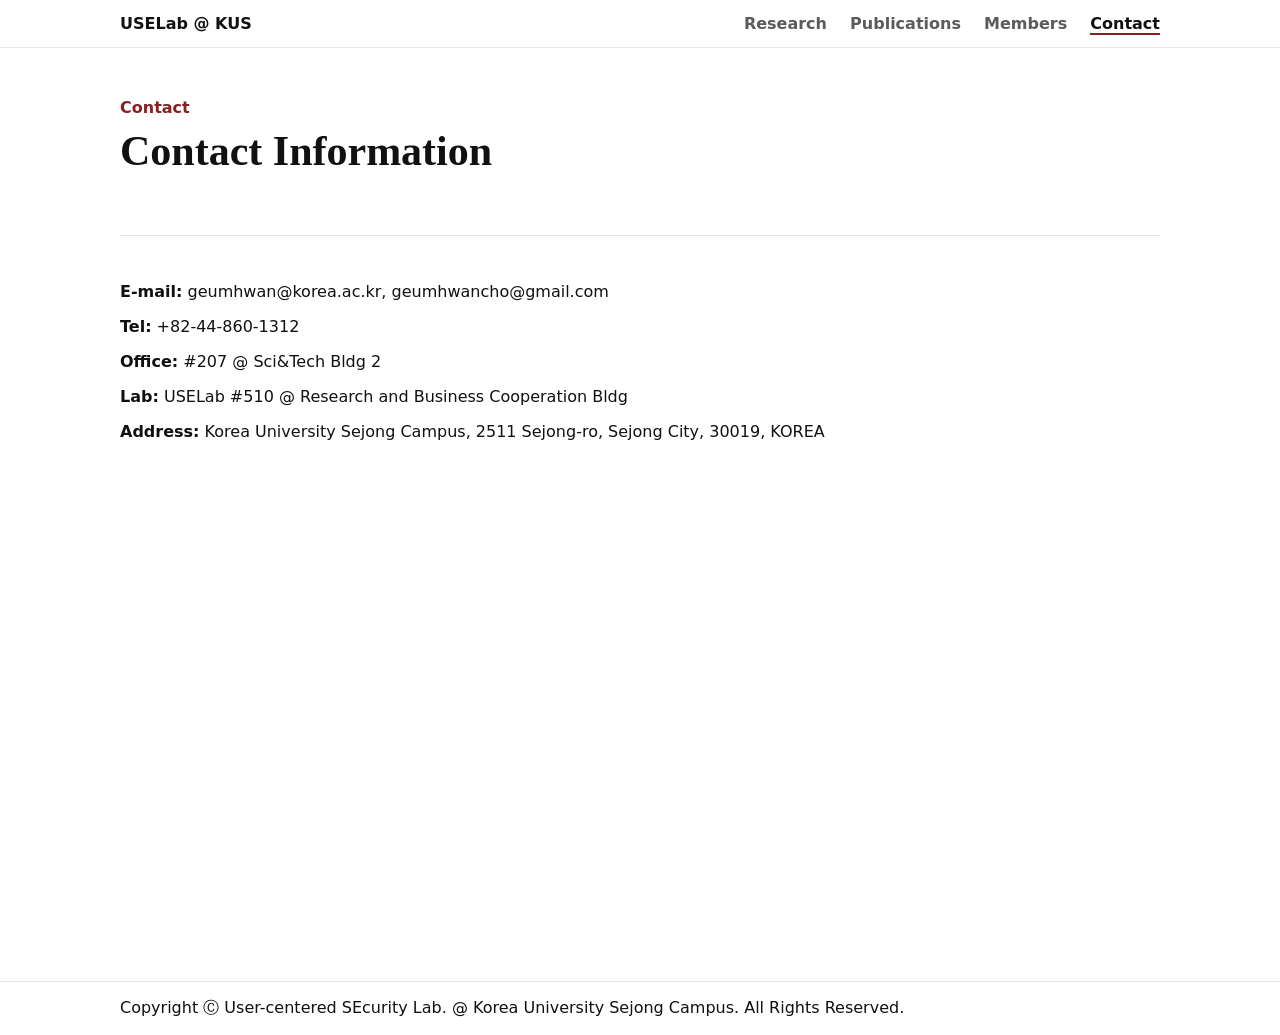
==== contact.html @ af9ea6c7 "chore(members): update member contact info and profile images" ====
<!DOCTYPE html>
<html lang="en" data-theme="stanford">
<head>
  <meta charset="UTF-8" />
  <meta name="viewport" content="width=device-width, initial-scale=1"/>
  <title>USELab — Contact</title>
  <link rel="stylesheet" href="style.css" />
</head>
<body>

<header class="site-header">
  <div class="container header-row">
    <a class="brand" href="index.html">USELab @ KUS</a>

    <nav class="nav">
      <a href="research.html">Research</a>
      <a href="publications.html">Publications</a>
      <a href="members.html">Members</a>
      <a href="contact.html" class="active">Contact</a>
    </nav>
  </div>
</header>

<main class="container">

  <section class="hero">
    <div class="kicker">Contact</div>
    <h1>Contact Information</h1>
  </section>

  <section class="section">
    <p><strong>E-mail:</strong> geumhwan@korea.ac.kr, geumhwancho@gmail.com</p>
    <p><strong>Tel:</strong> +82-44-860-1312</p>
    <p><strong>Office:</strong> #207 @ Sci&Tech Bldg 2</p>
    <p><strong>Lab:</strong> USELab #510 @ Research and Business Cooperation Bldg</p>
    <p><strong>Address:</strong> Korea University Sejong Campus,
      2511 Sejong-ro, Sejong City, 30019, KOREA
    </p>
  </section>

  <section class="section">
    <iframe
      src="https://www.google.com/maps?q=36.6109,127.2879&hl=en&z=16&output=embed"
      width="100%"
      height="400"
      style="border:0; border-radius: 12px;"
      allowfullscreen=""
      loading="lazy">
    </iframe>
  </section>

</main>

<footer class="site-footer">
  <div class="container footer-row">
    <div>Copyright Ⓒ User-centered SEcurity Lab. @ Korea University Sejong Campus. All Rights Reserved.</div>
  </div>
</footer>

<script>
  document.getElementById("y").textContent = new Date().getFullYear();
</script>

</body>
</html>
---- style.css ----
:root {
  --bg: #ffffff;
  --text: #111111;
  --muted: #5b5b5b;
  --border: #e6e6e6;
  --card: #ffffff;
  --shadow: 0 10px 30px rgba(0,0,0,0.06);
  --radius: 14px;
  --max: 1040px;
}

html[data-theme="stanford"] {
  --accent: #8b1f1f;
  --accent-weak: rgba(139,31,31,0.10);
  --font-head: ui-serif, Georgia, serif;
  --font-body: system-ui, -apple-system, Segoe UI, Roboto, Arial, sans-serif;
}

* { box-sizing: border-box; }

body {
  margin: 0;
  background: var(--bg);
  color: var(--text);
  font-family: var(--font-body);
}

.container {
  width: min(var(--max), calc(100% - 40px));
  margin: 0 auto;
}

.site-header {
  position: sticky;
  top: 0;
  background: rgba(255,255,255,0.95);
  border-bottom: 1px solid var(--border);
}

.header-row {
  display: flex;
  justify-content: space-between;
  padding: 14px 0;
}

.brand {
  text-decoration: none;
  font-weight: 800;
  color: var(--text);
}

.nav a {
  margin-left: 18px;
  text-decoration: none;
  color: var(--muted);
  font-weight: 600;
}

.nav a.active {
  color: var(--text);
  border-bottom: 2px solid var(--accent);
}

.hero {
  padding: 50px 0;
  border-bottom: 1px solid var(--border);
}

.kicker {
  color: var(--accent);
  font-weight: 700;
  margin-bottom: 10px;
}

.hero h1 {
  font-family: var(--font-head);
  font-size: 42px;
  margin: 0 0 10px;
}

.lead {
  font-size: 20px;   /* ← 이 숫자 조정 가능 */
  color: var(--muted);
  max-width: 72ch;
  line-height: 1.4;
}

.btn {
  padding: 10px 14px;
  border-radius: 10px;
  border: 1px solid var(--border);
  text-decoration: none;
  font-weight: 700;
  font-size: 18px;          /* ✅ 버튼 글씨 크기 복구 */
  line-height: 1.1;         /* ✅ 버튼 높이 안정 */
  display: inline-flex;     /* ✅ 텍스트 수직 정렬 */
  align-items: center;
  gap: 6px;
}

.btn.primary {
  background: var(--accent);
  color: white;
  border-color: var(--accent);
}

.section { padding: 30px 0; }

.grid {
  display: grid;
  grid-template-columns: repeat(3, 1fr);
  gap: 15px;
}

.card {
  border: 1px solid var(--border);
  padding: 16px;
  border-radius: var(--radius);
  box-shadow: var(--shadow);
}

.contact {
  display: grid;
  grid-template-columns: repeat(3, 1fr);
  gap: 12px;
}

.label {
  font-size: 12px;
  font-weight: 700;
  color: var(--muted);
}

.site-footer {
  border-top: 1px solid var(--border);
  padding: 16px 0;
  margin-top: 30px;
}

/* Publications */

.pub-year {
  font-size: 28px;
  font-family: var(--font-head);
  margin-top: 25px;
}

.pub-list {
  list-style: none !important;   /* 🔥 점 완전 제거 */
  padding: 0;
  margin: 0;
}

.pub-list li {
  display: flex;
  align-items: flex-start;
  margin: 18px 0;
}

/* 왼쪽 번호 영역 */
.pub-left {
  width: 90px;
  flex-shrink: 0;
  display: flex;
  align-items: center;
  gap: 6px;
}

/* 오른쪽 텍스트 영역 */
.pub-content {
  flex: 1;
  line-height: 1.8;
}

/* 번호 */
.pub-no {
  font-weight: 800;
}

/* J / C 원형 */
.pub-type {
  display: inline-flex;
  width: 20px;
  height: 20px;
  border-radius: 50%;
  align-items: center;
  justify-content: center;
  font-size: 11px;
  background: var(--accent-weak);
  color: var(--accent);
}

/* INT / DOM */
.pub-region {
  font-size: 10px;
  font-weight: 700;
  padding: 2px 6px;
  border-radius: 6px;
}

.pub-int {
  background: rgba(0,80,200,0.1);
  color: #1a4fb5;
}

.pub-dom {
  background: rgba(0,130,60,0.1);
  color: #137a3a;
}

.pub-link {
  color: var(--accent);
  font-weight: 700;
  text-decoration: none;
  margin-left: 6px;
}

/* ==============================
   MEMBERS LIST PAGE
============================== */

.member-list {
  list-style: none;
  padding: 0;
  margin: 0;
}

.member-list li {
  margin: 14px 0;
}

.member-list a {
  text-decoration: none;
  font-size: 20px;
  font-weight: 600;
  color: var(--text);
}

.member-list a:hover {
  color: var(--accent);
}

.back-link {
  text-decoration: none;
  font-weight: 600;
  color: var(--muted);
}

.back-link:hover {
  color: var(--accent);
}

.member-card-link {
  text-decoration: none;
  color: inherit;
  display: block;
}


/* ==============================
   PROFESSOR DETAIL PAGE
============================== */

.professor-card {
  display: flex;
  gap: 50px;
  align-items: flex-start;
}

/* 사진 크기 제한 */
.professor-card img {
  width: 260px;          /* ← 원하는 크기 */
  max-width: 100%;
  height: auto;
  border-radius: 6px;
  flex-shrink: 0;        /* 줄어들지 않게 */
}

/* 오른쪽 텍스트 영역 */
.prof-info {
  flex: 1;
}

.prof-info h3 {
  font-size: 42px;
  margin-top: 0;
}

/* ==============================
   MEMBER CARD (Vertical List)
============================== */

.member-card-vertical {
  display: flex;
  gap: 28px;
  padding: 24px;
  border: 1px solid var(--border);
  border-radius: 14px;
  background: #ffffff;
  box-shadow: var(--shadow);
  margin-bottom: 28px;
  transition: transform 0.2s ease, box-shadow 0.2s ease;
}

.member-card-vertical:hover {
  transform: translateY(-4px);
  box-shadow: 0 16px 35px rgba(0,0,0,0.08);
}

.member-card-vertical img {
  width: 150px;
  border-radius: 8px;
  flex-shrink: 0;
}

.member-card-vertical h3 {
  margin: 0 0 8px 0;
  font-size: 22px;
}

.member-card-vertical p {
  margin: 4px 0;
}

.member-email {
  color: var(--muted);
  font-size: 15px;
}

/* ==============================
   NEWS SECTION
============================== */

.news-list {
  list-style: none;
  padding: 0;
  margin: 0;
}

.news-list li {
  margin: 16px 0;
  padding-bottom: 12px;
  border-bottom: 1px solid var(--border);
}

.news-date {
  font-weight: 700;
  color: var(--accent);
  margin-right: 10px;
}

.news-title {
  font-weight: 500;
}

.btn-small {
  display: inline-block;
  font-size: 12px;          /* ← 뉴스 텍스트 정도 */
  padding: 8px 14px;
  border-radius: 10px;
  border: 1px solid var(--border);
  text-decoration: none;
  color: var(--accent);
  font-weight: 600;
  background: #fff;
  transition: background 0.2s ease, transform 0.2s ease;
}

.btn-small:hover {
  background: var(--accent-weak);
  transform: translateY(-2px);
}
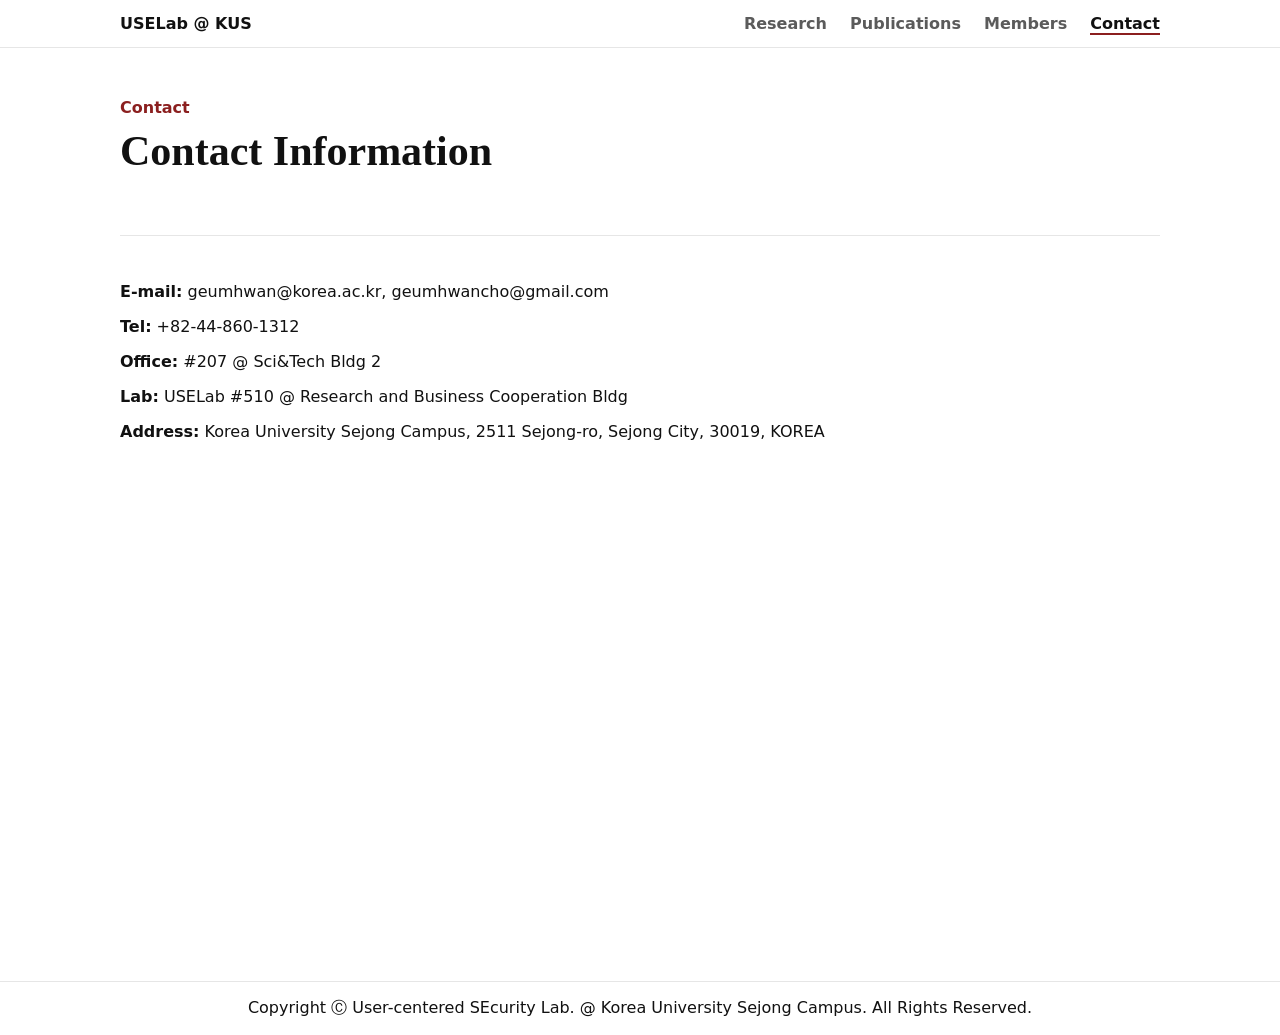
==== commit 4557c97b: "chjore : Update footer layout and standardize member status format (Spring YYYY–)" ====
--- a/contact.html
+++ b/contact.html
@@ -53,7 +53,7 @@
 
 <footer class="site-footer">
   <div class="container footer-row">
-    <div>Copyright Ⓒ User-centered SEcurity Lab. @ Korea University Sejong Campus. All Rights Reserved.</div>
+    <div style="width: 100%; text-align: center;">Copyright Ⓒ User-centered SEcurity Lab. @ Korea University Sejong Campus. All Rights Reserved.</div>
   </div>
 </footer>
 
--- a/style.css
+++ b/style.css
@@ -323,9 +323,22 @@
 }
 
 .member-email {
-  color: var(--muted);
+  color: #000000;
   font-size: 15px;
 }
+
+.member-card-vertical img {
+  width: 200px;
+  height: 250px;
+  object-fit: cover;
+}
+
+.member-status {
+  color: #000000;
+  font-size: 15px;
+  margin-bottom: 6px;
+}
+
 
 /* ==============================
    NEWS SECTION
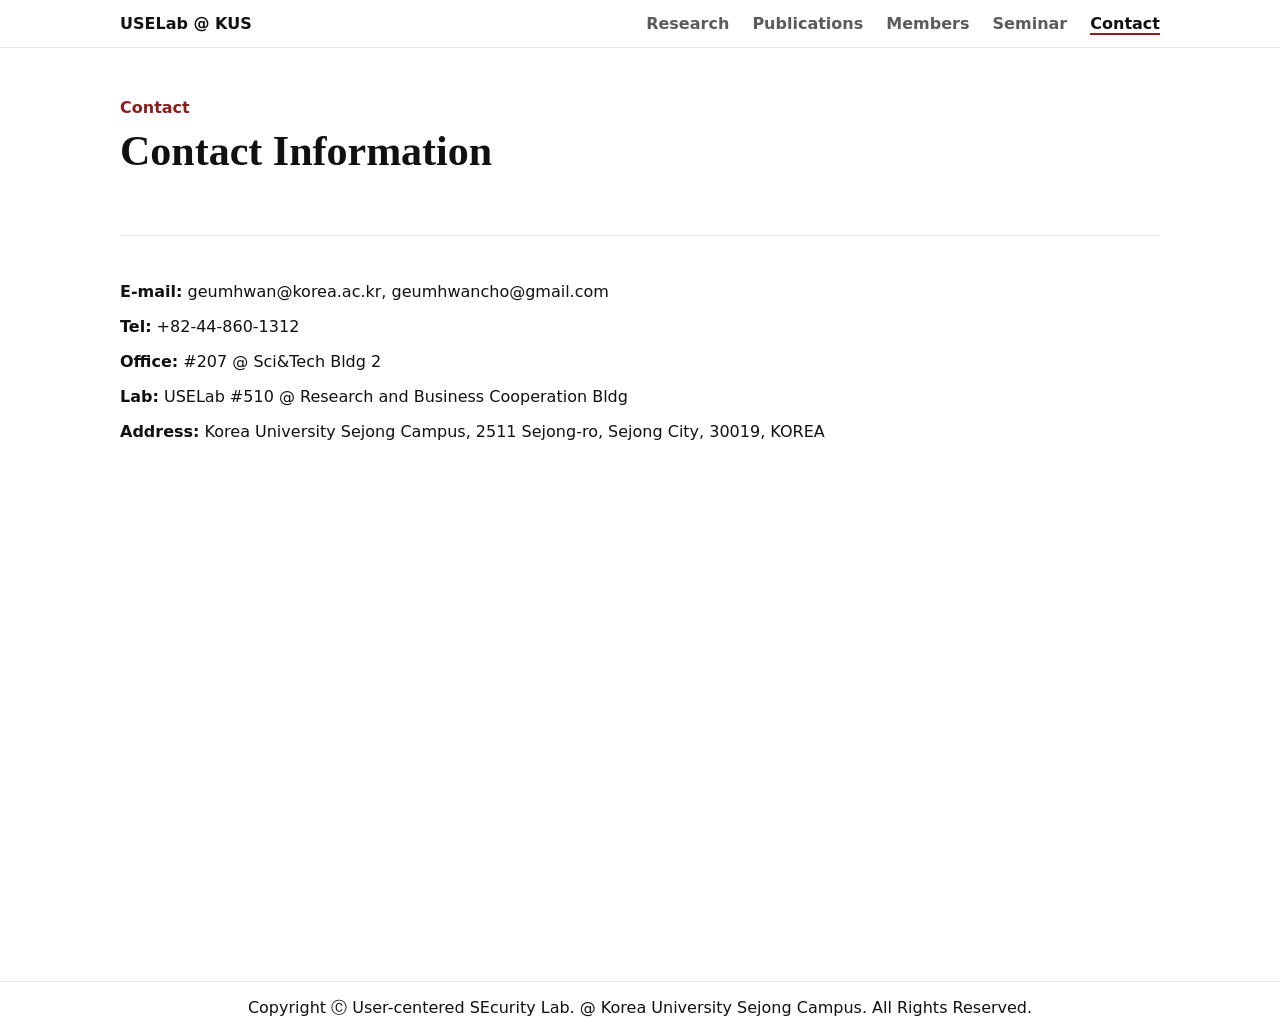
==== commit d7d8a3d5: "feat(style): unify page layouts and redesign seminar page" ====
--- a/contact.html
+++ b/contact.html
@@ -16,6 +16,7 @@
       <a href="research.html">Research</a>
       <a href="publications.html">Publications</a>
       <a href="members.html">Members</a>
+      <a href="seminars.html">Seminar</a>
       <a href="contact.html" class="active">Contact</a>
     </nav>
   </div>
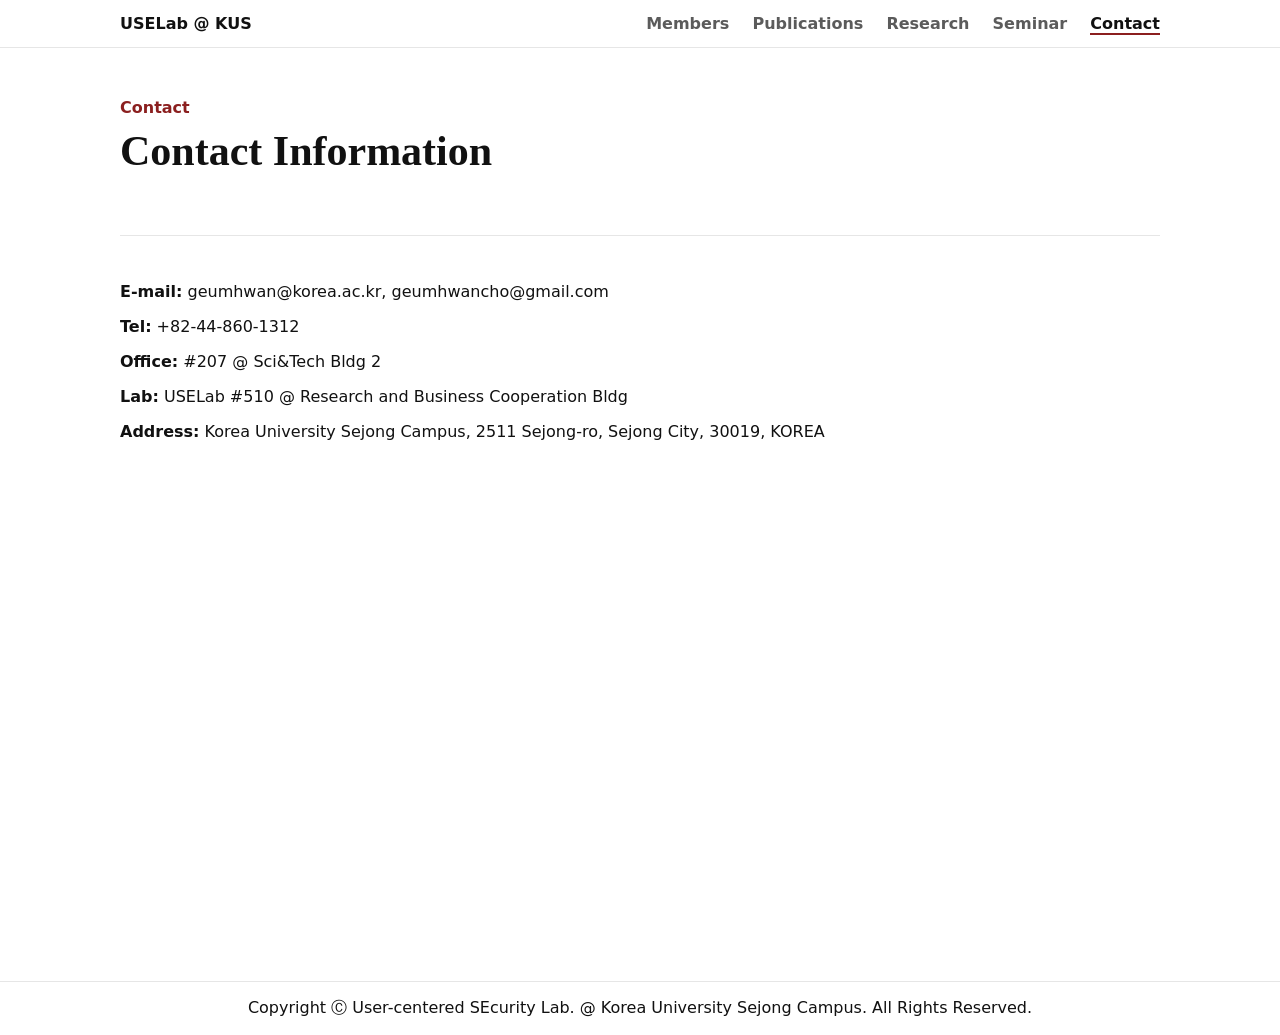
==== commit 4e17ad97: "refactor(ui): reorder navigation menu items Update the top navigation bar order to place 'Members' f" ====
--- a/contact.html
+++ b/contact.html
@@ -13,9 +13,9 @@
     <a class="brand" href="index.html">USELab @ KUS</a>
 
     <nav class="nav">
+      <a href="members.html">Members</a>
+      <a href="publications.html">Publications</a>
       <a href="research.html">Research</a>
-      <a href="publications.html">Publications</a>
-      <a href="members.html">Members</a>
       <a href="seminars.html">Seminar</a>
       <a href="contact.html" class="active">Contact</a>
     </nav>
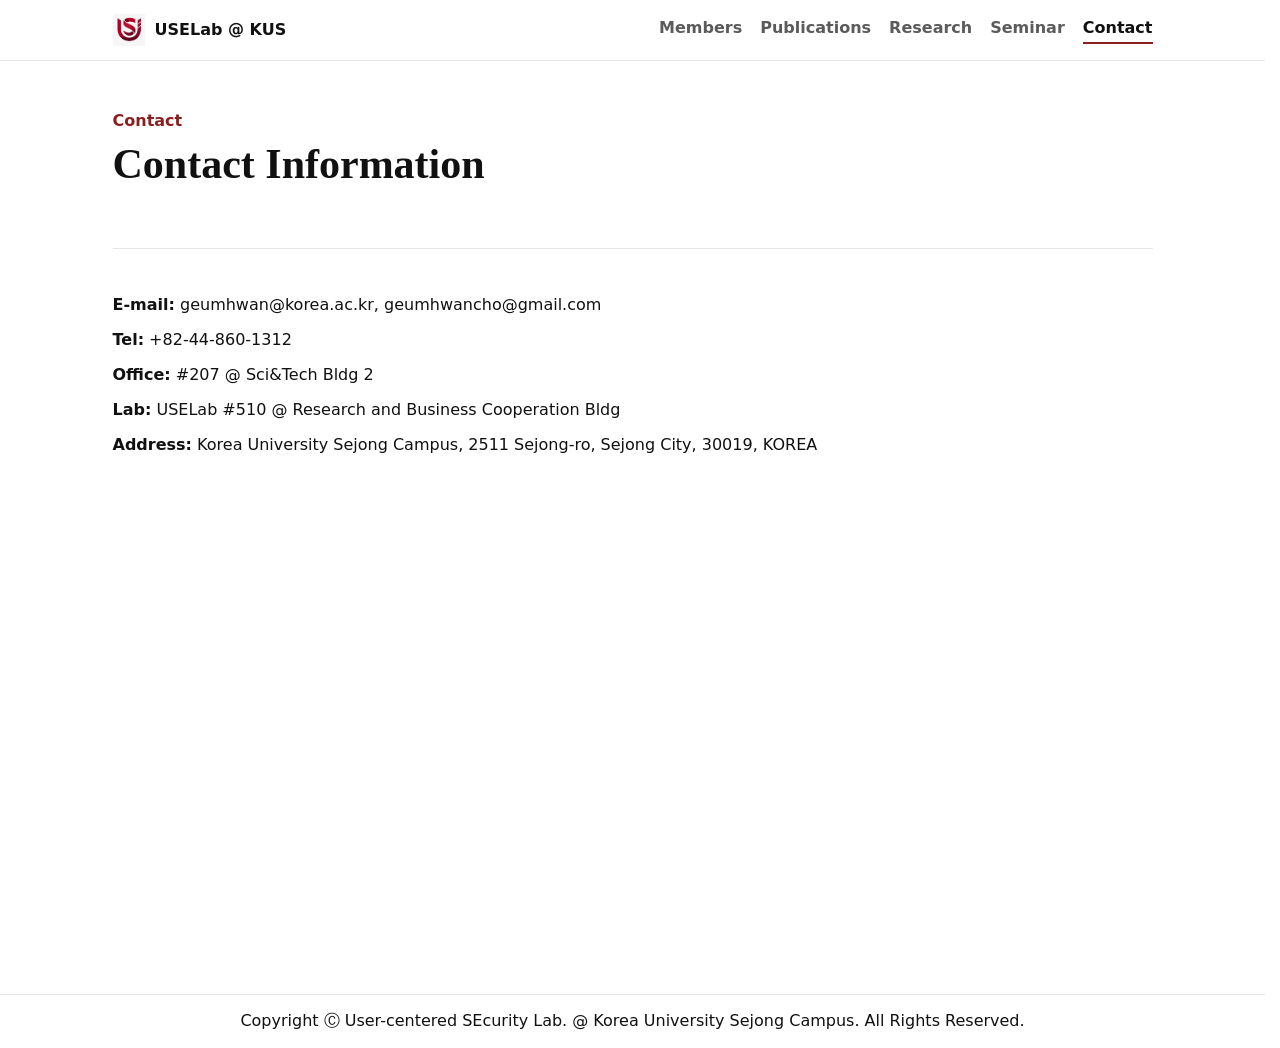
==== commit f2680652: "Update contact.html" ====
--- a/contact.html
+++ b/contact.html
@@ -10,7 +10,10 @@
 
 <header class="site-header">
   <div class="container header-row">
-    <a class="brand" href="index.html">USELab @ KUS</a>
+    <a class="brand" href="index.html">
+      <img src="assets/logo-crimson.png" alt="USELab logo" class="brand-logo" />
+      <span>USELab @ KUS</span>
+    </a>
 
     <nav class="nav">
       <a href="members.html">Members</a>
--- a/style.css
+++ b/style.css
@@ -16,6 +16,10 @@
   --font-body: system-ui, -apple-system, Segoe UI, Roboto, Arial, sans-serif;
 }
 
+html {
+  scrollbar-gutter: stable;
+}
+
 * { box-sizing: border-box; }
 
 body {
@@ -28,6 +32,9 @@
 .container {
   width: min(var(--max), calc(100% - 40px));
   margin: 0 auto;
+  max-width: none;
+  padding-left: 0;
+  padding-right: 0;
 }
 
 .site-header {
@@ -35,11 +42,14 @@
   top: 0;
   background: rgba(255,255,255,0.95);
   border-bottom: 1px solid var(--border);
+  z-index: 10;
 }
 
 .header-row {
   display: flex;
+  align-items: center;
   justify-content: space-between;
+  gap: 24px;
   padding: 14px 0;
 }
 
@@ -47,13 +57,38 @@
   text-decoration: none;
   font-weight: 800;
   color: var(--text);
+  line-height: 1.2;
+  white-space: nowrap;
+}
+
+.brand {
+  display: flex;
+  align-items: center;
+  gap: 10px;
+}
+
+.brand-logo {
+  width: 32px;
+  height: 32px;
+  object-fit: contain;
+  display: block;
+}
+
+
+.nav {
+  display: flex;
+  align-items: center;
+  gap: 18px;
+  flex-wrap: wrap;
 }
 
 .nav a {
-  margin-left: 18px;
   text-decoration: none;
   color: var(--muted);
   font-weight: 600;
+  line-height: 1.2;
+  padding: 2px 0 4px;
+  border-bottom: 2px solid transparent;
 }
 
 .nav a.active {
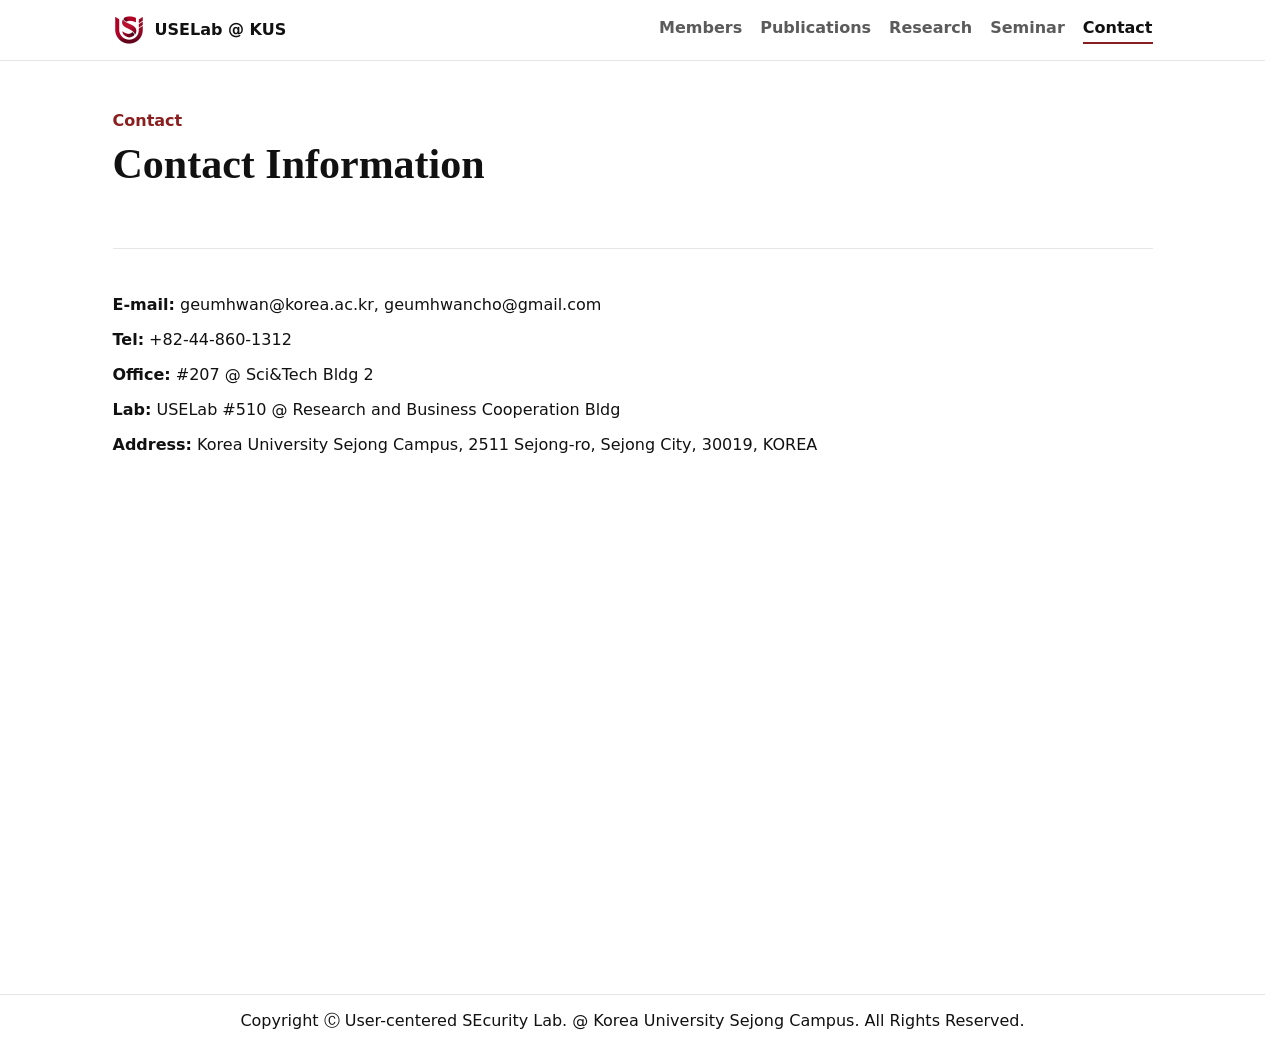
==== commit b766f719: "Update contact.html" ====
--- a/contact.html
+++ b/contact.html
@@ -11,7 +11,7 @@
 <header class="site-header">
   <div class="container header-row">
     <a class="brand" href="index.html">
-      <img src="assets/logo-crimson.png" alt="USELab logo" class="brand-logo" />
+      <img src="assets/USE_logo_crimson.png" alt="USELab logo" class="brand-logo" />
       <span>USELab @ KUS</span>
     </a>
 
